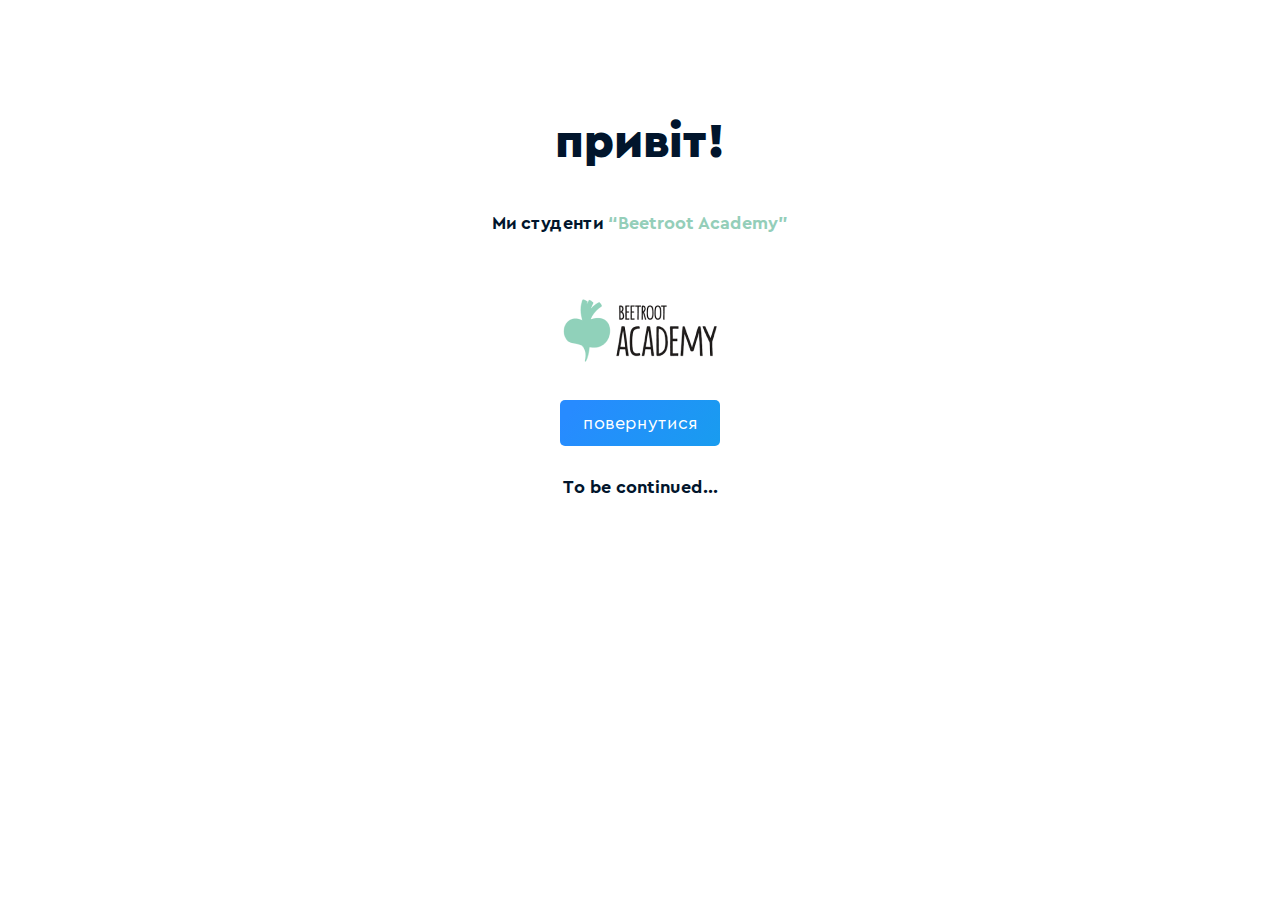
==== znobot/about.html @ c20c265c "clean img, btn fixed with a, hover z-index" ====
<!DOCTYPE html>
<html lang="ru">

<head>
    <meta charset="UTF-8">
    <meta name="viewport" content="width=device-width, initial-scale=1.0">
    <meta http-equiv="X-UA-Compatible" content="ie=edge">
    <link rel="icon" type="image/png" href="./assets/img/logozno.png">
    <link href="https://fonts.googleapis.com/css?family=Fira+Sans&display=swap" rel="stylesheet">
    <link rel="stylesheet" href="./css/style.css">
    <title>ZNOBOT</title>
</head>

<body>
    <main>
        <section class="random">
            <div class="container">
                <div class="heading">
                    <div class="heading__title">привіт!</div>
                    <div class="heading__subtitle">Ми студенти <a href="https://beetroot.academy/" target="blank"
                            style="color: #94ceb9;">“Beetroot Academy”</a>
                    </div>
                </div>
            </div>
            <div style="text-align: center;"><img src="./assets/img/beetroot.png" alt="beetroot"></div>

            <div class="btn-wrapper" style="text-align: center; padding: 30px;">
                <a href="index.html" class="btn btn--menu" style="padding: 10px; margin: 0 auto;"> повернутися </a>
            </div>
            <div class="heading__subtitle" style="text-align: center;">To be continued...</div>
        </section>


    </main>

    <script src="./js/jquery.js"></script>
    <script src="./js/vue.min.js"></script>
    <script src="./js/main.js"></script>
    <script src="./js/questions.js"></script>
</body>

</html>
---- znobot/css/style.css ----
/*variables*/
* {
  margin: 0;
  padding: 0;
  box-sizing: border-box; }

ul {
  list-style-type: none; }

a {
  text-decoration: none; }

.container {
  width: 1170px;
  max-width: 100%;
  padding: 112px 15px;
  margin: 0 auto; }
  @media only screen and (max-width: 992px) {
    .container {
      padding: 55px 15px; } }

/*variables*/
/*variables*/
.btn {
  display: flex;
  align-items: center;
  justify-content: center;
  width: 160px;
  height: 46px;
  margin-left: 30px;
  border-radius: 5px;
  outline: none;
  background: linear-gradient(127.33deg, #278BFF 9.94%, #10A6E6 152.77%);
  font-family: "Cera Pro Regular", sans-serif;
  font-size: 18px;
  color: #FFF;
  text-transform: none;
  text-align: center;
  transition: all 0.3s 0s linear; }
  .btn:hover, .btn:active {
    cursor: pointer;
    transition: 0.3s linear;
    box-shadow: 5px 5px 20px rgba(0, 0, 0, 0.4); }

.btn--big {
  width: 360px; }
  @media only screen and (max-width: 768px) {
    .btn--big {
      width: 160px;
      margin-left: 0;
      font-size: 14px; } }

.btn--transparent {
  background: transparent;
  transition: background 0.3s linear; }

.btn--light {
  background: #FFF;
  color: #278BFF; }

/*top btn*/
.btn--top {
  width: 47px;
  height: 47px;
  background-color: #FFF;
  border-radius: 5px;
  transition: all 0.3s linear; }
  .btn--top .icon-svg {
    width: 100%;
    height: 100%;
    padding-top: 19px;
    padding-left: 15px; }

@media only screen and (max-width: 480px) {
  .btn--light {
    width: 95px;
    height: 28px;
    font-family: "Cera Pro Bold", sans-serif;
    font-size: 12px; }
  .btn--top {
    width: 28px;
    height: 28px;
    margin-left: 0; }
    .btn--top .icon-svg {
      max-width: 28px;
      max-height: 28px;
      padding-top: 10px;
      padding-left: 5px; } }

@font-face {
  font-family: 'Cera Pro Regular';
  src: url("../assets/fonts/CeraPro-Regular.eot");
  src: url("../assets/fonts/CeraPro-Regular.eot?#iefix") format("embedded-opentype"), url("../assets/fonts/CeraPro-Regular.woff") format("woff"), url("../assets/fonts/CeraPro-Regular.ttf") format("truetype");
  font-weight: normal;
  font-style: normal; }

@font-face {
  font-family: 'Cera Pro Bold';
  src: url("../assets/fonts/CeraPro-Bold.eot");
  src: url("../assets/fonts/CeraPro-Bold.eot?#iefix") format("embedded-opentype"), url("../assets/fonts/CeraPro-Bold.woff") format("woff"), url("../assets/fonts/CeraPro-Bold.ttf") format("truetype");
  font-weight: normal;
  font-style: normal; }

@font-face {
  font-family: 'Cera Pro Black';
  src: url("../assets/fonts/CeraPro-Black.eot");
  src: url("../assets/fonts/CeraPro-Black.eot?#iefix") format("embedded-opentype"), url("../assets/fonts/CeraPro-Black.woff") format("woff"), url("../assets/fonts/CeraPro-Black.ttf") format("truetype");
  font-weight: normal;
  font-style: normal; }

/*header*/
.main-header {
  height: 100vh;
  background: url(../assets/img/shevchenko.jpg) 50% no-repeat;
  background-size: cover; }
  @media only screen and (max-width: 768px) {
    .main-header {
      background-position: right; } }
  @media only screen and (max-width: 480px) {
    .main-header {
      background-position-x: 75%; } }
  .main-header .container {
    height: 100%;
    padding: 0 15px; }

.header-nav {
  display: flex;
  align-items: center;
  justify-content: space-between;
  height: 130px; }

.logo {
  min-width: 80px; }
  .logo__pic {
    width: 100%; }

.menu-wrapper {
  display: flex;
  align-items: center; }
  .menu-wrapper .menu {
    display: flex;
    align-items: center;
    text-align: center; }
    .menu-wrapper .menu__item {
      padding: 0 30px; }
    .menu-wrapper .menu__link {
      position: relative;
      padding-bottom: 10px;
      font-family: "Cera Pro Regular", sans-serif;
      font-size: 18px;
      color: #FFF;
      text-transform: none; }
      .menu-wrapper .menu__link:before {
        content: '';
        position: absolute;
        width: 0;
        height: 2px;
        bottom: 0;
        left: 0;
        background: #278BFF;
        visibility: hidden;
        transition: all 0.3s linear; }
      .menu-wrapper .menu__link:hover:before {
        visibility: visible;
        width: 40px; }
      @media only screen and (max-width: 480px) {
        .menu-wrapper .menu__link {
          font-family: "Cera Pro Bold", sans-serif; } }

@media only screen and (max-width: 768px) {
  .header-nav .menu-wrapper {
    display: none; } }

.header-content {
  display: flex;
  flex-direction: column;
  justify-content: center;
  height: calc(100% - 130px); }

.slogan__title {
  max-width: 50%;
  width: 100%;
  font-family: "Cera Pro Black", sans-serif;
  font-size: 60px;
  color: #FFF;
  text-transform: none; }

.slogan__subtitle {
  padding: 30px 0 60px;
  font-family: "Cera Pro Regular", sans-serif;
  font-size: 18px;
  color: rgba(255, 255, 255, 0.8);
  text-transform: none; }

@media only screen and (max-width: 992px) {
  .slogan .slogan__title {
    padding-top: 40px;
    max-width: 75%;
    font-size: 48px; }
  .slogan .slogan__subtitle {
    max-width: 75%; } }

@media only screen and (max-width: 768px) {
  .slogan .slogan__title {
    padding-top: 40px;
    max-width: 75%;
    font-size: 36px; } }

@media only screen and (max-width: 480px) {
  .slogan .slogan__title {
    max-width: 225px;
    padding-top: 40px;
    font-size: 24px; }
  .slogan .slogan__subtitle {
    font-size: 14px; } }

/*MAIN*/
main {
  overflow: hidden; }

.heading {
  text-align: center; }
  .heading__title {
    padding-bottom: 40px;
    font-family: "Cera Pro Black", sans-serif;
    font-size: 48px;
    color: #01152C;
    text-transform: none; }
    @media only screen and (max-width: 768px) {
      .heading__title {
        font-size: 22px; } }
  .heading__title--light {
    color: #FFF; }
  .heading__subtitle {
    padding-bottom: 60px;
    font-family: "Cera Pro Regular", sans-serif;
    font-size: 18px;
    color: #01152C;
    text-transform: none; }
  .heading__subtitle--light {
    width: 490px;
    max-width: 100%;
    padding: 0;
    color: #FFF;
    font-size: 24px; }
  .heading__subtitle-wrapper {
    display: flex;
    justify-content: center;
    align-items: flex-end;
    margin: 0 auto;
    max-width: 100%;
    text-align: left; }
  .heading__img {
    float: right;
    transform: translateY(30%); }

.random .container {
  padding-bottom: 0; }

.random .heading__subtitle {
  font-family: "Cera Pro Bold", sans-serif;
  font-size: 18px;
  color: #01152C;
  text-transform: none; }

.test-wrapper {
  width: 630px;
  max-width: 100%;
  margin: 0 auto; }

.test-block,
.answer-block {
  padding: 12px 0; }

.test {
  padding: 25px;
  background: #182533;
  border-radius: 5px; }
  .test__question {
    font-family: "Cera Pro Regular", sans-serif;
    font-size: 18px;
    color: #FFF;
    text-transform: none; }
  .test__heading {
    padding: 50px 0 25px;
    font-family: "Cera Pro Bold", sans-serif;
    font-size: 24px;
    color: #FFF;
    text-transform: none; }
  .test__prev-answer {
    padding: 8px 0;
    font-family: "Cera Pro Regular", sans-serif;
    font-size: 18px;
    color: #FFF;
    text-transform: none; }

@media only screen and (max-width: 480px) {
  .test__question,
  .test__prev-answer,
  .test__heading {
    font-size: 16px; } }

.answer__item {
  margin: 24px 0;
  padding: 6px;
  background: #182533;
  border-radius: 5px;
  font-family: "Cera Pro Regular", sans-serif;
  font-size: 20px;
  color: #FFF;
  text-transform: none;
  text-align: center; }
  @media only screen and (max-width: 480px) {
    .answer__item {
      font-size: 16px; } }

.answer__label {
  display: inline-block;
  width: 100%; }

.answer__label:hover {
  cursor: pointer; }

.answer__item--true {
  background: #00BB40; }

.answer__item--false {
  background: #EE0000; }

.answer__item:hover {
  cursor: pointer; }

.list {
  display: flex;
  flex-flow: row wrap;
  justify-content: center; }
  .list__item {
    position: relative;
    display: flex;
    flex: 1 0 25%;
    max-width: 25%;
    height: 430px;
    padding: 15px;
    transition: all 0.4s linear; }
    .list__item--main {
      flex: 50%;
      max-width: 50%; }
    @media only screen and (max-width: 992px) {
      .list__item {
        flex: 50%;
        max-width: 50%; } }
    @media only screen and (max-width: 768px) {
      .list__item {
        flex: 100%;
        max-width: 100%;
        max-height: 50%; } }
    @media only screen and (max-width: 480px) {
      .list__item {
        height: 200px; } }
  .list .item-container {
    position: relative;
    width: 100%;
    height: 100%;
    transition: all 0.4s linear; }
  .list .item-image-container {
    width: 100%;
    height: 100%; }
  .list .item-title-container {
    position: absolute;
    top: 100%;
    width: 100%;
    transform: translateY(-60px);
    z-index: 5; }
    @media only screen and (max-width: 768px) {
      .list .item-title-container {
        transform: translateY(-30px); } }
  .list .shadow {
    position: absolute;
    top: 0;
    left: 0;
    width: 100%;
    height: 100%;
    z-index: 3;
    background: linear-gradient(154.3deg, rgba(5, 64, 118, 0.6) -21.38%, rgba(31, 142, 243, 0.19) 87.74%);
    border-radius: 5px; }
  .list .item-visible {
    position: absolute;
    width: 100%;
    height: 100%;
    z-index: 2;
    transition: all 0.4s linear; }
  .list .item-hidden {
    position: absolute;
    width: 100%;
    height: 100%;
    display: flex;
    flex-direction: column;
    align-items: center;
    justify-content: center;
    font-family: "Cera Pro Regular", sans-serif;
    font-size: 18px;
    color: #FFF;
    text-transform: none;
    background: rgba(0, 0, 0, 0.1);
    border-radius: 5px;
    z-index: 1;
    transition: all 0.4s linear; }
  .list__title {
    height: 60px;
    padding: 20px;
    font-family: "Cera Pro Bold", sans-serif;
    font-size: 18px;
    color: #FFF;
    text-transform: none;
    text-align: center;
    border-radius: 5px;
    background: linear-gradient(127.33deg, #278BFF 9.94%, #10A6E6 152.77%); }
    @media only screen and (max-width: 768px) {
      .list__title {
        height: 40px;
        padding: 10px 20px; } }
    @media only screen and (max-width: 480px) {
      .list__title {
        font-size: 12px; } }
  .list__img {
    width: 100%;
    height: 100%;
    object-fit: cover;
    border-radius: 5px; }
  .list__slogan {
    padding: 10px 0;
    font-family: "Cera Pro Bold", sans-serif;
    font-size: 12px;
    color: #FFF;
    text-transform: none;
    line-height: 21px;
    text-align: center; }

.item-image-container:hover .item-hidden,
.item-image-container:active .item-hidden,
.item-image-container:focus .item-hidden,
.item-title-container:hover,
.shadow:hover .item-hidden {
  cursor: pointer;
  background: rgba(0, 0, 0, 0.6);
  outline: none;
  z-index: 4;
  transition: all 0.4s linear; }

.social {
  display: flex;
  justify-content: center;
  width: 100%; }
  .social__item {
    max-width: 48px;
    max-height: 48px;
    margin: 15px;
    transition: all 0.4s linear; }
    .social__item__link {
      width: 100%;
      height: 100%; }

/*instructions*/
.instruction {
  position: relative;
  height: 2300px;
  background: url(../assets/img/bgrmain2.jpg) 50% no-repeat;
  background-size: cover;
  overflow: hidden; }
  @media only screen and (max-width: 992px) {
    .instruction {
      max-height: 1350px; } }
  @media only screen and (max-width: 768px) {
    .instruction {
      max-height: 1100px; } }
  @media only screen and (max-width: 480px) {
    .instruction {
      max-height: 900px; } }
  .instruction .container {
    width: 100%;
    max-width: 100%;
    padding: 112px 0; }

.instr-block {
  display: flex;
  justify-content: space-around;
  align-items: center;
  width: 100%;
  padding: 40px;
  text-align: center; }
  @media only screen and (max-width: 480px) {
    .instr-block {
      padding: 40px 0; } }
  .instr-block__img {
    position: relative;
    width: 525px;
    transform: translateX(-50%); }
    @media only screen and (max-width: 992px) {
      .instr-block__img {
        max-width: 260px; } }
    @media only screen and (max-width: 768px) {
      .instr-block__img {
        max-width: 200px; } }
    @media only screen and (max-width: 480px) {
      .instr-block__img {
        max-width: 125px;
        transform: translateX(-30%); } }
  .instr-block__pic {
    width: 100%;
    border-radius: 5px; }
  .instr-block__desc {
    position: relative; }
  .instr-block__text {
    position: relative;
    font-family: "Cera Pro Regular", sans-serif;
    font-size: 48px;
    color: #FFF;
    text-transform: none;
    z-index: 2; }
    @media only screen and (max-width: 992px) {
      .instr-block__text {
        font-size: 1.5em; } }
    @media only screen and (max-width: 480px) {
      .instr-block__text {
        font-size: 1em;
        letter-spacing: 1px; } }
  .instr-block__number {
    position: absolute;
    transform: translate(-50%, -50%);
    top: calc(50% - 5px);
    left: 50%;
    font-family: "Cera Pro Bold", sans-serif;
    font-size: 288px;
    color: rgba(0, 122, 255, 0.7);
    text-transform: none;
    z-index: 1; }
    @media only screen and (max-width: 992px) {
      .instr-block__number {
        font-size: 200px; } }
    @media only screen and (max-width: 768px) {
      .instr-block__number {
        font-size: 96px; } }

.instr-block--reverse {
  flex-direction: row-reverse; }
  .instr-block--reverse .instr-block__img {
    transform: scale(-1, 1) translateX(-50%); }

/*footer*/
.features-wrapper {
  padding-top: 60px; }

.feature {
  display: flex;
  flex-flow: row wrap;
  justify-content: space-between;
  align-items: center;
  width: 900px;
  max-width: 100%;
  margin: 0 auto; }
  .feature__item {
    display: flex;
    justify-content: center;
    width: 33.33333%; }

.footer-nav {
  background: linear-gradient(127.33deg, #278BFF 9.94%, #10A6E6 152.77%); }
  .footer-nav .container {
    padding: 60px 15px; }
    @media only screen and (max-width: 768px) {
      .footer-nav .container {
        padding: 30px 15px; } }

.footer-menu-wrapper {
  display: flex; }
  .footer-menu-wrapper .menu-wrapper {
    width: 100%;
    justify-content: center; }
  .footer-menu-wrapper .menu__link:before {
    background: #FFF; }
  @media only screen and (max-width: 768px) {
    .footer-menu-wrapper .menu__item {
      padding: 0; }
    .footer-menu-wrapper .menu__item:first-child {
      display: none; } }
  @media only screen and (max-width: 480px) {
    .footer-menu-wrapper .menu__link {
      font-size: 12px; } }

.footer-copyright {
  background: #01152C; }
  .footer-copyright .container {
    padding: 20px 15px; }

.copyright {
  font-family: "Cera Pro Regular", sans-serif;
  font-size: 14px;
  color: #FFF;
  text-transform: none;
  text-align: center; }

.icon-svg {
  max-width: 48px;
  max-height: 48px; }

/*span*/
.accent-text {
  color: #278BFF; }

.bold-text {
  font-weight: 700; }

.accent-light {
  display: inline-block;
  border-bottom: 2px solid #FFF;
  padding-bottom: 2px;
  font-size: 26px;
  font-weight: 700; }

.question-mark {
  font-family: "Cera Pro Bold", sans-serif;
  font-size: 32px;
  color: #FF0D0D;
  text-transform: none; }
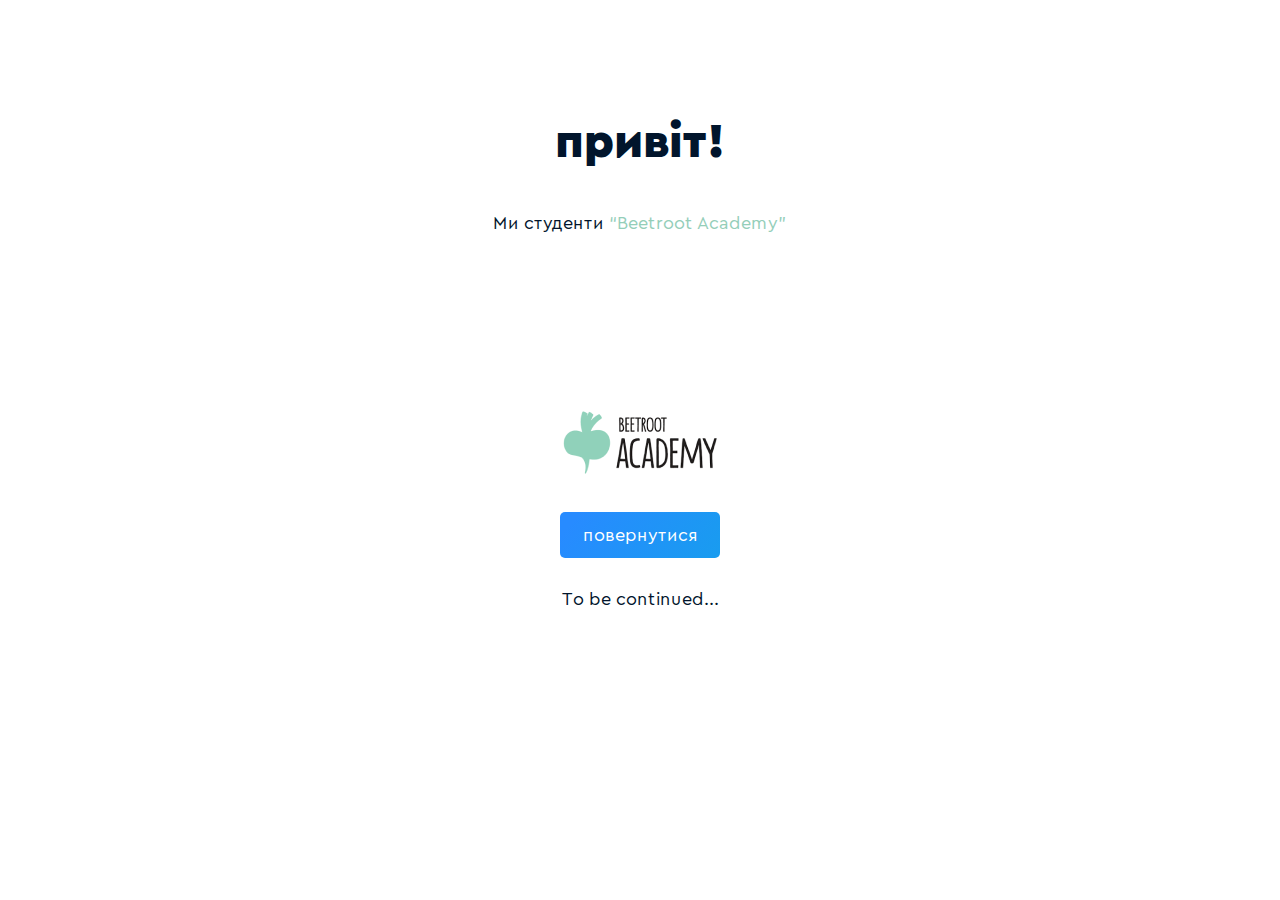
==== commit f960368d: "btn top in edge" ====
--- a/znobot/about.html
+++ b/znobot/about.html
@@ -13,7 +13,7 @@
 
 <body>
     <main>
-        <section class="random">
+        <section>
             <div class="container">
                 <div class="heading">
                     <div class="heading__title">привіт!</div>
--- a/znobot/css/style.css
+++ b/znobot/css/style.css
@@ -78,8 +78,8 @@
     font-family: "Cera Pro Bold", sans-serif;
     font-size: 12px; }
   .btn--top {
-    width: 28px;
-    height: 28px;
+    max-width: 28px;
+    max-height: 28px;
     margin-left: 0; }
     .btn--top .icon-svg {
       max-width: 28px;
@@ -341,7 +341,7 @@
     max-width: 25%;
     height: 430px;
     padding: 15px;
-    transition: all 0.4s linear; }
+    transition: all 0.3s linear; }
     .list__item--main {
       flex: 50%;
       max-width: 50%; }
@@ -361,7 +361,7 @@
     position: relative;
     width: 100%;
     height: 100%;
-    transition: all 0.4s linear; }
+    transition: all 0.3s linear; }
   .list .item-image-container {
     width: 100%;
     height: 100%; }
@@ -445,7 +445,7 @@
   background: rgba(0, 0, 0, 0.6);
   outline: none;
   z-index: 4;
-  transition: all 0.4s linear; }
+  transition: all 0.3s linear; }
 
 .social {
   display: flex;
@@ -455,7 +455,7 @@
     max-width: 48px;
     max-height: 48px;
     margin: 15px;
-    transition: all 0.4s linear; }
+    transition: all 0.3s linear; }
     .social__item__link {
       width: 100%;
       height: 100%; }
